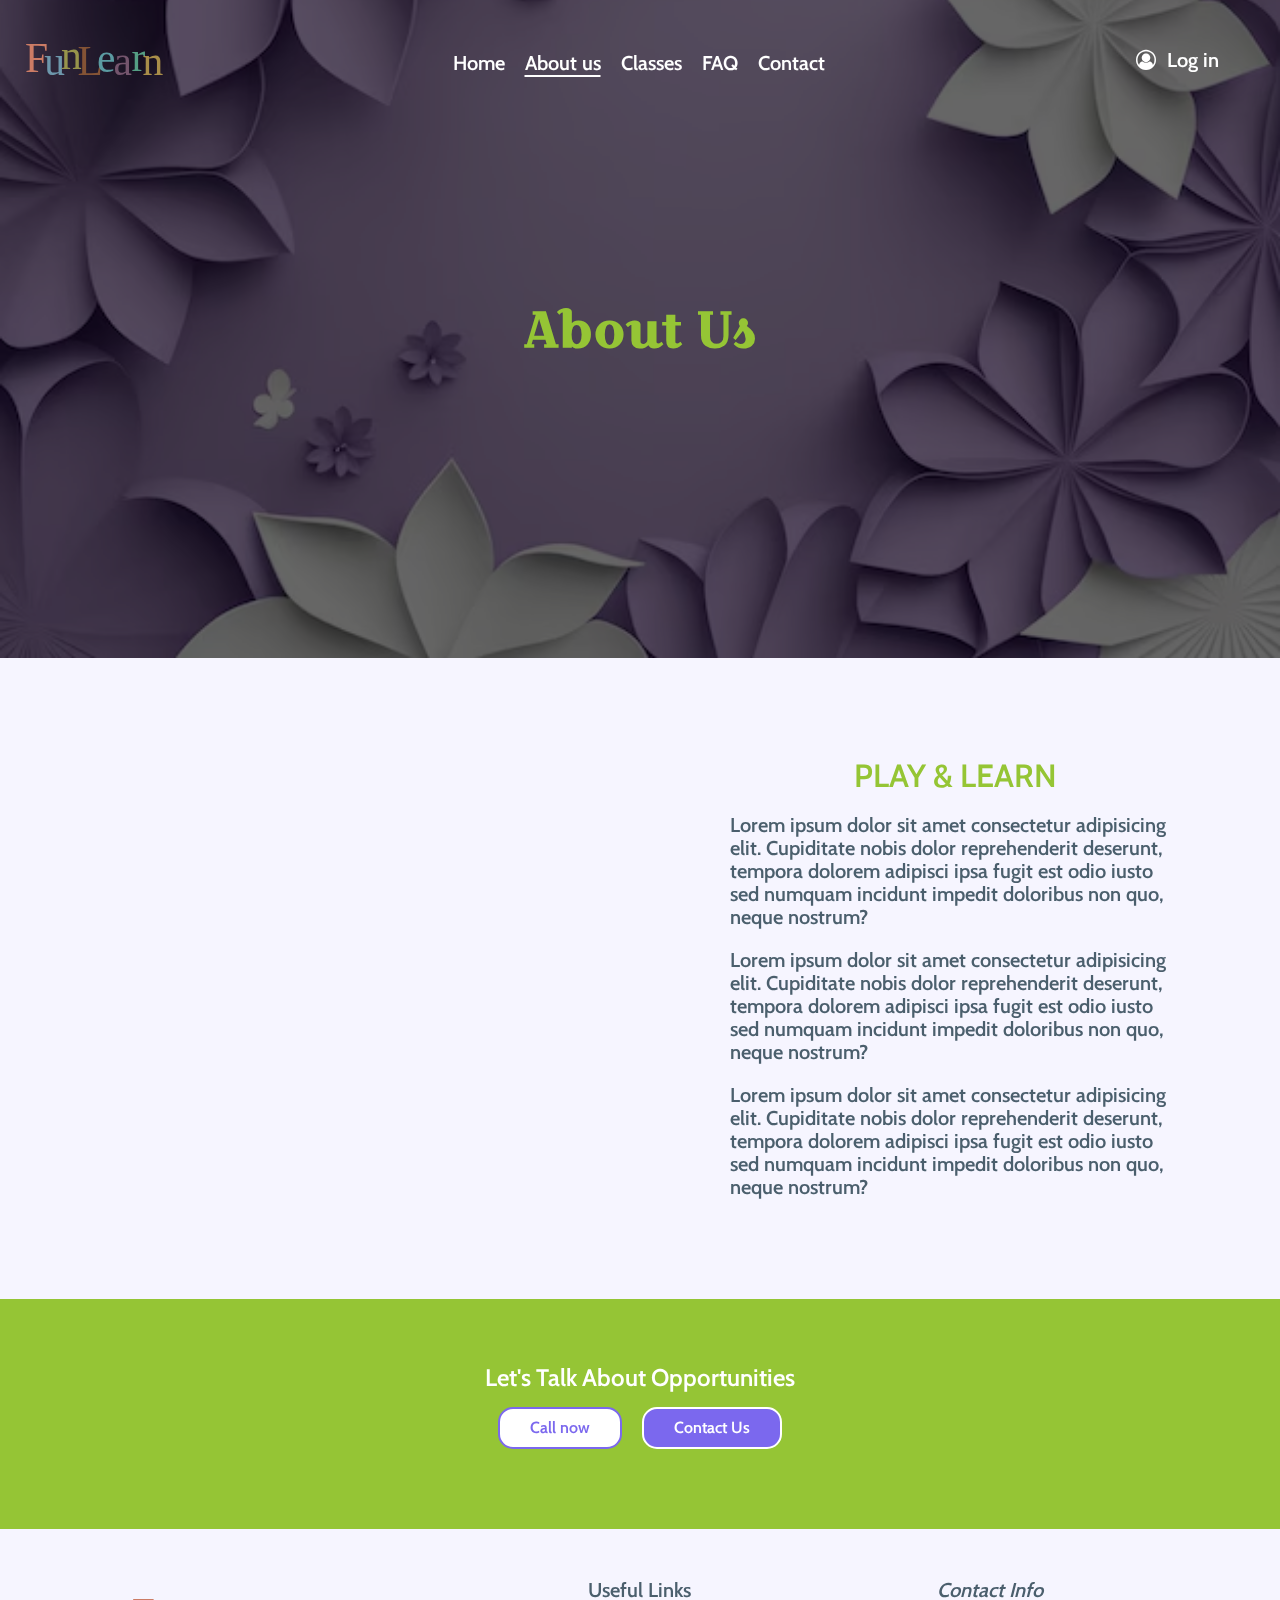
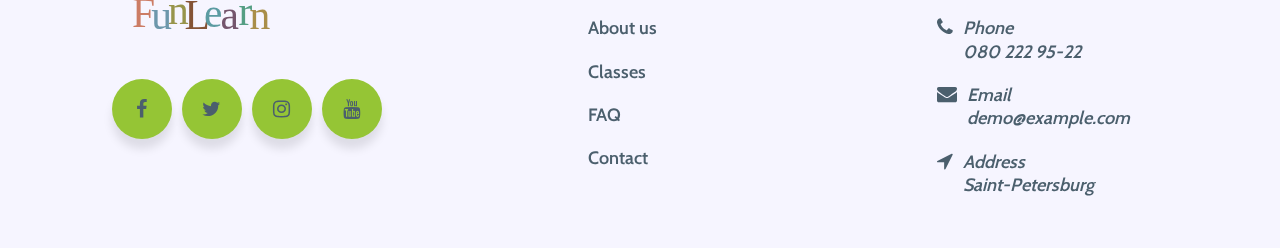
==== about.html @ a473bb12 "+ Add 5 pages: main, about, faq, classes and contact;" ====
<!DOCTYPE html>
<html lang="en">
  <head>
    <meta charset="UTF-8" />
    <meta http-equiv="X-UA-Compatible" content="IE=edge" />
    <meta name="viewport" content="width=device-width, initial-scale=1.0" />
    <title>About us</title>

    <link rel="apple-touch-icon" sizes="180x180" href="./image/favicon_package_v0.16/apple-touch-icon.png">
    <link rel="icon" type="image/png" sizes="32x32" href="./image/favicon_package_v0.16/favicon-32x32.png">
    <link rel="icon" type="image/png" sizes="16x16" href="./image/favicon_package_v0.16/favicon-16x16.png">
    <link rel="manifest" href="./image/favicon_package_v0.16/site.webmanifest">
    <link rel="mask-icon" href="./image/favicon_package_v0.16/safari-pinned-tab.svg" color="#95c535">
    <meta name="msapplication-TileColor" content="#95c535">
    <meta name="theme-color" content="#95c535">

    <link rel="stylesheet" href="./fonts/fonts.css" />
    <link rel="stylesheet" href="./style/global.css" />
    <link rel="stylesheet" href="./style/style_com.css" />
    <link rel="stylesheet" href="./style/about.css" />
  </head>
  <body>
    <header class="header">
      <a class="header__logo" href="#">
        <img src="./image/logo.svg" alt="FunLearn logo" />
      </a>
      </nav>
      <input type="checkbox" name="menu" id="menu">
      <label for="menu"><i class="font-accent icon-bar"></i></label>
      <nav class="header__menu">
        <ul class="header__list">
          <li>
            <a href="./index.html">Home</a>
          </li>
          <li class="header__list-choose">
            <a href="#">About us</a>
          </li>
          <li>
            <a href="./classes.html">Classes</a>
          </li>
          <li>
            <a href="./faq.html">FAQ</a>
          </li>
          <li>
            <a href="./contacts.html">Contact</a>
          </li>
        </ul>
      </nav>
      <div class="header__login">
        <i class="font-accent user-circle-white" aria-hidden="true"></i>
        <button class="btn-reset">Log in</button>
      </div>
    </header>
    <main>
      <section class="second__intro">
        <div class="overlay"></div>
        <div>
          <h1>About Us</h1>
        </div>
      </section>
      <section class="play">
        <iframe
          height="400"
          width="600"
          src="//www.youtube.com/embed/0TrVXySLS0A?si=LqXQRX3PyAH7FQC_">
        </iframe>
        <div>
          <h2>Play & Learn</h2>
          <p>
            Lorem ipsum dolor sit amet consectetur adipisicing elit. Cupiditate
            nobis dolor reprehenderit deserunt, tempora dolorem adipisci ipsa
            fugit est odio iusto sed numquam incidunt impedit doloribus non quo,
            neque nostrum?
          </p>
          <p>
            Lorem ipsum dolor sit amet consectetur adipisicing elit. Cupiditate
            nobis dolor reprehenderit deserunt, tempora dolorem adipisci ipsa
            fugit est odio iusto sed numquam incidunt impedit doloribus non quo,
            neque nostrum?
          </p>
          <p>
            Lorem ipsum dolor sit amet consectetur adipisicing elit. Cupiditate
            nobis dolor reprehenderit deserunt, tempora dolorem adipisci ipsa
            fugit est odio iusto sed numquam incidunt impedit doloribus non quo,
            neque nostrum?
          </p>
        </div>
        
      </section>

      <section class="contact-us">
        <h2>Let's Talk About Opportunities</h2>
        <div class="contact-us__buttons">
          <div class="btn btn-white">
            <a href="tel:0802229522">Call now</a>
          </div>
          <div class="btn btn-violet">
            <a href="./contacts.html">Contact Us</a>
          </div>
        </div>
      </section>

    </main>
    <footer class="footer">
      <div class="footer__logo">
        <img src="./image/logo.svg" alt="FunLearn logo" />
        <div class="share">
          <div class="share-button">
            <a href="https://www.facebook.com" target="_blank">
              <div class="icon"><i class="font-accent fa-facebook"></i></div>
              <span>Facebook</span>
            </a>
          </div>

          <div class="share-button">
            <a href="https://x.com" target="_blank">
              <div class="icon"><i class="font-accent fa-twitter"></i></div>
              <span>Twitter</span>
            </a>
          </div>

          <div class="share-button">
            <a href="https://www.instagram.com" target="_blank">
              <div class="icon"><i class="font-accent fa-instagram"></i></div>
              <span>Instagram</span>
            </a>
          </div>

          <div class="share-button">
            <a href="https://www.youtube.com" target="_blank">
              <div class="icon"><i class="font-accent fa-youtube"></i></div>
              <span>YouTube</span>
            </a>
          </div>
        </div>
      </div>
      <nav class="footer__navigation">
        <h4>Useful Links</h4>
        <ul>
          <li>
            <a href="./about.html" class="text">About us</a>
          </li>
          <li>
            <a href="./classes.html" class="text">Classes</a>
          </li>
          <li>
            <a href="./faq.html" class="text">FAQ</a>
          </li>
          <li>
            <a href="./contacts.html" class="text">Contact</a>
          </li>
        </ul>
      </nav>
      <address class="footer__address">
        <p>Contact Info</p>
        <ul>
          <li>
            <i class="font-accent fa-phone"></i>
            <div class="text">
              Phone<br />
            <a href="tel:0802229522">080 222 95-22</a>
            </div>
          </li>
          <li>
            <i class="font-accent fa-email"></i>
            <div class="text">
              Email<br />
              <a href="mailto:demo@example.com">demo@example.com</a>
            </div>
          </li>
          <li>
            <i class="font-accent fa-location"></i>
            <div class="text">Address<br />Saint-Petersburg</div>
          </li>
        </ul>
      </address>
    </footer>

    <script src="https://ajax.googleapis.com/ajax/libs/jquery/3.5.1/jquery.min.js"></script>
    <script src="./scripts/scripts.js"></script>
  </body>
</html>
---- fonts/fonts.css ----
@font-face {
  font-family: Cabin;
  src: url(./Cabin-SemiBold.ttf) format('truetype');
  font-weight: 600;
}

@font-face {
  font-family: "Croissant One";
  src: url(./CroissantOne-Regular.ttf) format('truetype');
  font-weight: 400;
}

@font-face{
  font-family: FontAwesome;
  src:
    url(./fontawesome-webfont.woff2) format('woff2'),
    url(./fontawesome-webfont.woff) format('woff'),
    url(./fontawesome-webfont.ttf) format('truetype'),
    url(./fontawesome-webfont.svg) format('svg');
  font-weight: normal;
  font-style: normal
}
---- style/global.css ----
body {
  margin: 0 auto;
  box-sizing: border-box;
  color: #fff;
  font-family: Cabin, sans-serif;
  line-height: 1.15;
}

h1,
h2,
h3,
h4,
h5,
h6,
p,
ul,
ol,
li {
  margin: 0;
  padding: 0;
}

a {
  color: inherit;
  text-decoration: none;
}

img {
  width: 100%;
}

button {
  font-family: Cabin, sans-serif;
  font-size: 20px;
  line-height: 1.4;
  cursor: pointer;
}
---- style/style_com.css ----
/* HEADER */

.header {
  display: grid;
  grid-template-columns: min-content min-content 1fr 200px;
  align-items: end;
  justify-items: center;
  position: fixed;
  width: 100%;
  z-index: 10;
  padding: 25px 0;
  font-size: 20px;
}

.header__logo {
  width: 180px;
  height: 50px;
}

.header input {
  display: none;
}

.header label {
  font-size: 20px;
  cursor: pointer;
  visibility: hidden;
  opacity: 0;
}

.header__list {
  display: flex;
  align-items: center;
  gap: 20px;
  list-style: none;
}

.header__list-choose {
  text-decoration: underline;
  text-underline-offset: 5px;
}

.font-accent {
  display: inline-block;
  font: normal normal normal 14px/1 FontAwesome;
  font-size:inherit;
  text-rendering: auto;
  -webkit-font-smoothing: antialiased;
  -moz-osx-font-smoothing: grayscale
}

.user-circle-white:before {
  content:"\f2be"
}

.icon-bar:before {
  content:"\f0c9";
}

.btn-reset {
  border: none;
  background: transparent;
  color: #fff; 
}

/* INTRO */

.btn {
  border-radius: 15px;
  padding: 10px 30px;
  text-decoration: none;
}

.btn-white {
  border: 2px solid #7b68ee;
  background-color: #fff;
  color: #7b68ee;
}

.btn-violet {
  border: 2px solid #fff;
  background-color: #7b68ee;
  color: #fff;
}

.btn:hover {
  box-shadow: rgba(0, 0, 0, .3) 2px 8px 8px -5px;
  transform: translate(0, 1px);
}

.overlay {
  position: absolute;
  inset: 0;
  background: rgb(0, 0, 0, 0.6);
}

.second__intro {
  position: relative;
  background-image: url(../image/origami.jpg);
  background-repeat: no-repeat;
  background-position: bottom;
  background-size: cover;
  padding: 300px 350px;
}

.second__intro h1 {
  position: relative;
  z-index: 1;
  font-family: "Croissant One", cursive;
  font-weight: 700;
  font-size: 50px;
  text-align: center;
  color: #95c535;
}

/* FOOTER */

.footer {
  background-color: #f6f5ff;
  color: #4b5f6d;
  padding: 50px;
  display: grid;
  grid-template-columns: repeat(3, 1fr);
  justify-items: center;
  font-size: 20px;
  border-top: #95c535 solid 30px;
}

.footer__logo {
  display: flex;
  flex-direction: column;
  gap: 30px;
  max-width: 400px;
}

.footer__logo img {
  width: 180px;
  height: 70px;
}

.share {
  display: grid;
  grid-template-columns: repeat(4, 1fr);
}

.share-button {
  display: inline-block;
  height: 60px;
  width: 60px;
  float: left;
  margin: 0 5px;
  background: #95c535;
  border-radius: 50px;
  cursor: pointer;
  box-shadow: rgba(0, 0, 0, 0.1) 0 10px 10px;
  transition: all 0.5s ease-out;
  overflow: hidden;
}

.share-button:hover {
  width: 160px;
}

.icon {
  display: inline-block;
  height: 60px;
  width: 60px;
  text-align: center;
  border-radius: 50px;
  box-sizing: border-box;
  line-height: 60px;
}

.icon i {
  line-height: 60px;
}

.fa-facebook:before {
  content:"\f09a"
}

.fa-twitter:before {
  content:"\f099"
}

.fa-instagram:before {
  content:"\f16d"
}

.fa-youtube:before {
  content:"\f167"
}

.footer__navigation {
  display: flex;
  flex-direction: column;
  gap: 15px;
}

.footer__address {
  display: flex;
  flex-direction: column;
  gap: 15px;
}

.fa-phone:before {
  content:"\f095";
}

.fa-email:before {
  content:"\f0e0";
}

.fa-location:before {
  content:"\f124";
}

.footer ul {
  list-style: none;
  display: flex;
  flex-direction: column;
  gap: 20px;
}

.footer ul li {
  display: flex;
  gap: 10px;
}

.text {
  line-height: 1.3;
  font-size: 18px;
}

@media all and (min-width: 481px) and (max-width: 899px){
  .header {
    grid-template-columns: min-content 1fr 100px;
  }

  .header label {
    visibility: visible;
    opacity: 1;
  }

  .header__menu {
    position: absolute;
    top: 100%;
    right: 0;
    width: 100%;
    background: #fff;
    color: #4b5f6d;
    border: #4b5f6d solid 2px;
    transform-origin: top;
    transform: scale(0);
    opacity: 0;
    box-sizing: border-box;
  }

  .header__logo {
    order: 0;
  }

  .header__login {
    order: 1;
  }

  .header label {
    order: 2;
  }

  .header input {
    order: 2;
  }

  .header__list {
    flex-direction: column;
  }

  .header input:checked ~ .header__menu {
    transform: scale(1);
    opacity: 1;
  }

  .second__intro {
    padding: 300px 150px;
  }

  .footer {
    padding: 25px;
    grid-template-columns: repeat(2, 1fr);
    grid-template-rows: repeat(2, 1fr);
    justify-items: start;
  }

  .footer__logo {
    grid-column: 1 / span 2;
  }
}

@media all and (max-width: 480px) {
  .header {
    grid-template-columns: 150px 1fr 50px;
  }

  .header label {
    visibility: visible;
    opacity: 1;
  }

  .header__menu {
    position: absolute;
    top: 100%;
    right: 0;
    width: 100%;
    background: #fff;
    color: #4b5f6d;
    border: #4b5f6d solid 2px;
    transform-origin: top;
    transform: scale(0);
    opacity: 0;
  }

  .header__logo {
    order: 0;
  }

  .header__login {
    order: 1;
  }

  .header label {
    order: 2;
  }

  .header input {
    order: 2;
  }

  .header__list {
    flex-direction: column;
  }

  .header input:checked ~ .header__menu {
    transform: scale(1);
    opacity: 1;
  }

  .second__intro {
    padding: 300px 0;
  }

  .footer {
    padding: 5px;
    grid-template-columns: 1fr;
    grid-template-rows: 1fr min-content min-content;
    justify-items: start;
    gap: 20px;
  }

  .footer__navigation {
    border-top: #95c535 solid 5px;
    width: 100%;
  }

  .footer__address {
    border-top: #95c535 solid 5px;
    width: 100%;
  }

  .share {
    display: grid;
    grid-template-columns: 175px 175px;
    grid-template-rows: 1fr 1fr;
  }
}
---- style/about.css ----
.play {
  display: grid;
  grid-template-columns: repeat(2, 1fr);
  gap: 30px;
  background-color: #f6f5ff;
  color: #4b5f6d;
  padding: 100px;
  justify-items: center;
}

.play iframe {
  border: none;
}

.play div {
  display: flex;
  flex-direction: column;
  gap: 20px;
  font-size: 20px;
}

.play h2 {
  font-size: 32px;
  color: #95c535;
  text-align: center;
  text-transform: uppercase;
}

/* CONTACT US */

.contact-us {
  background-color: #95c535;
  padding: 50px;
  text-align: center;
}

.contact-us h2 {
  padding: 15px 0;
}

.contact-us__buttons {
  display: flex;
  gap: 20px;
  justify-content: center;
}
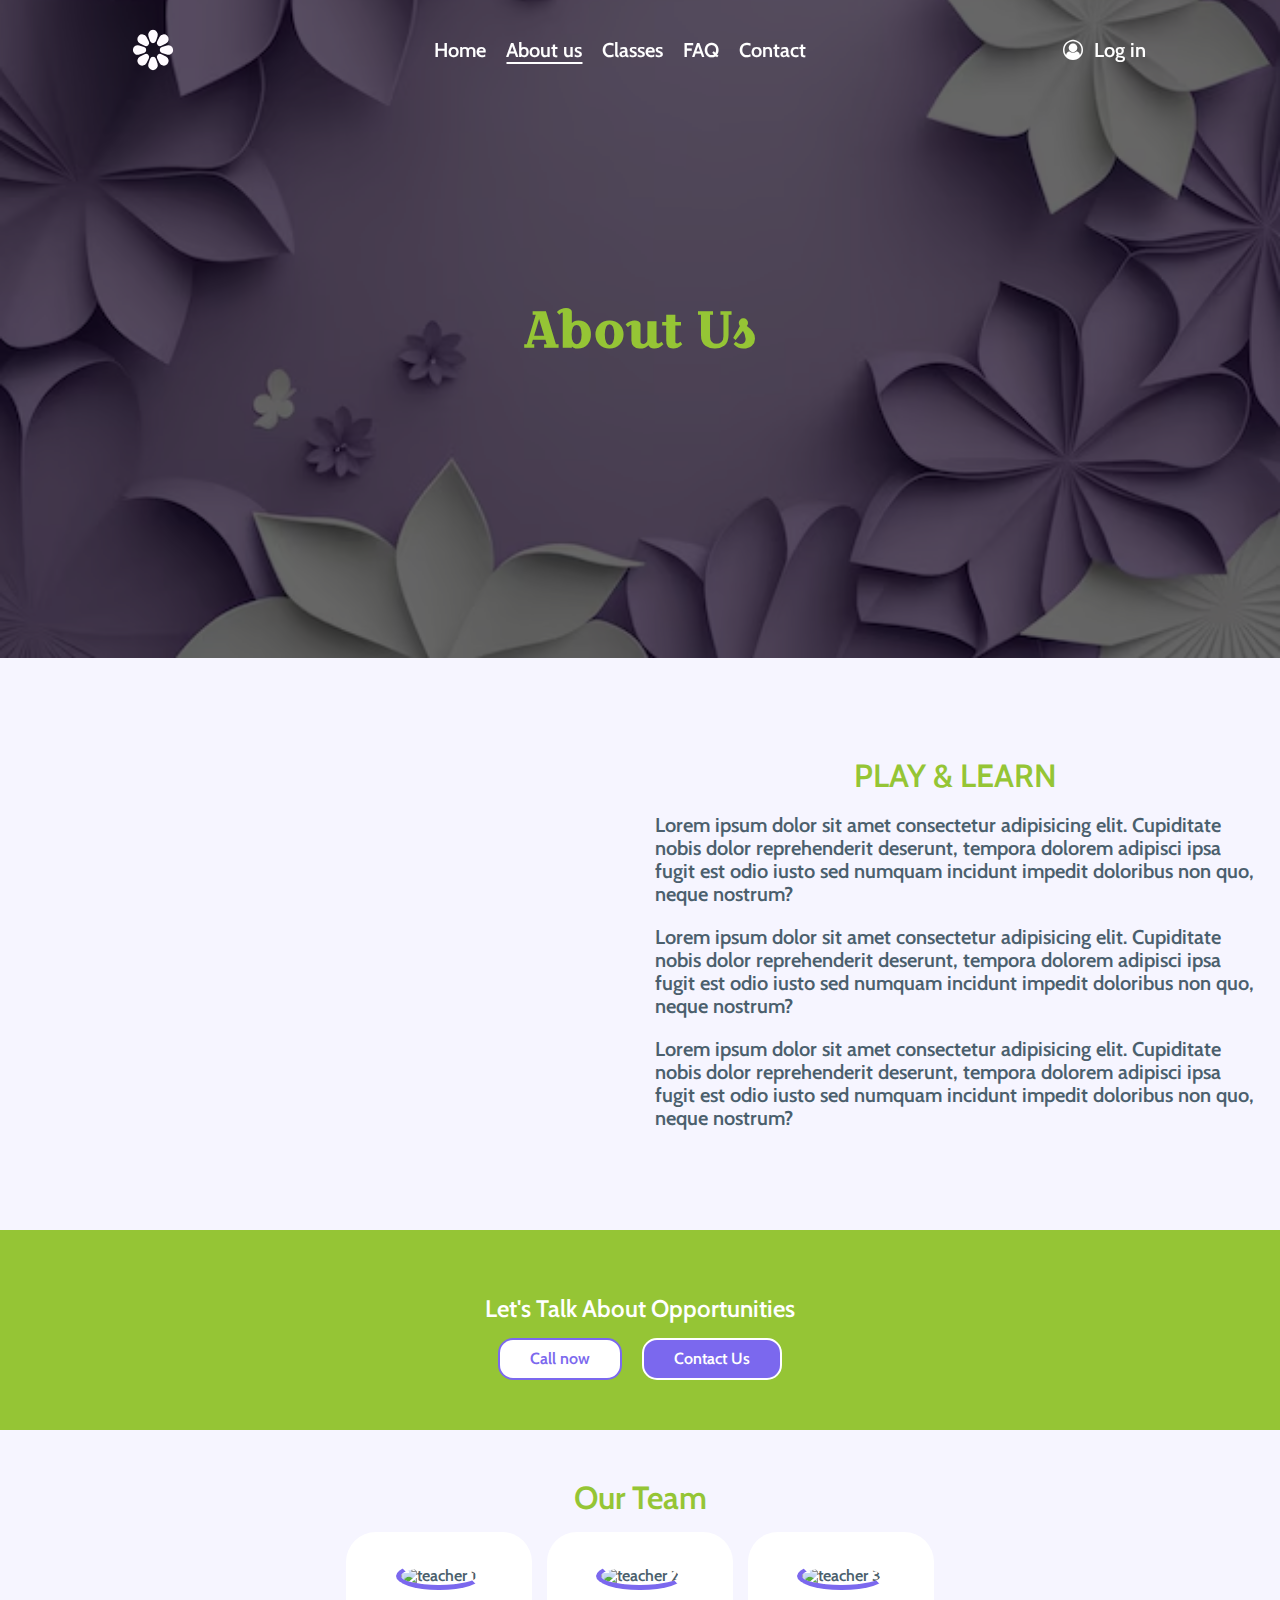
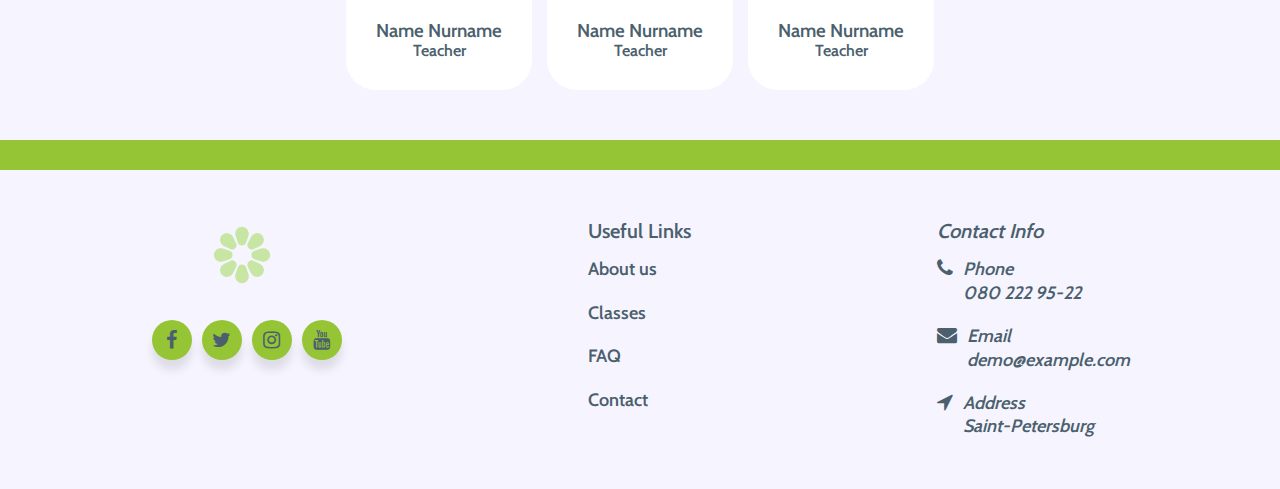
==== commit 600c5beb: "* optimaze images;" ====
--- a/about.html
+++ b/about.html
@@ -6,13 +6,34 @@
     <meta name="viewport" content="width=device-width, initial-scale=1.0" />
     <title>About us</title>
 
-    <link rel="apple-touch-icon" sizes="180x180" href="./image/favicon_package_v0.16/apple-touch-icon.png">
-    <link rel="icon" type="image/png" sizes="32x32" href="./image/favicon_package_v0.16/favicon-32x32.png">
-    <link rel="icon" type="image/png" sizes="16x16" href="./image/favicon_package_v0.16/favicon-16x16.png">
-    <link rel="manifest" href="./image/favicon_package_v0.16/site.webmanifest">
-    <link rel="mask-icon" href="./image/favicon_package_v0.16/safari-pinned-tab.svg" color="#95c535">
-    <meta name="msapplication-TileColor" content="#95c535">
-    <meta name="theme-color" content="#95c535">
+    <link
+      rel="apple-touch-icon"
+      sizes="180x180"
+      href="./image/favicon_package_v0.16/apple-touch-icon.png"
+    />
+    <link
+      rel="icon"
+      type="image/png"
+      sizes="32x32"
+      href="./image/favicon_package_v0.16/favicon-32x32.png"
+    />
+    <link
+      rel="icon"
+      type="image/png"
+      sizes="16x16"
+      href="./image/favicon_package_v0.16/favicon-16x16.png"
+    />
+    <link
+      rel="manifest"
+      href="./image/favicon_package_v0.16/site.webmanifest"
+    />
+    <link
+      rel="mask-icon"
+      href="./image/favicon_package_v0.16/safari-pinned-tab.svg"
+      color="#95c535"
+    />
+    <meta name="msapplication-TileColor" content="#95c535" />
+    <meta name="theme-color" content="#95c535" />
 
     <link rel="stylesheet" href="./fonts/fonts.css" />
     <link rel="stylesheet" href="./style/global.css" />
@@ -24,8 +45,7 @@
       <a class="header__logo" href="#">
         <img src="./image/logo.svg" alt="FunLearn logo" />
       </a>
-      </nav>
-      <input type="checkbox" name="menu" id="menu">
+      <input type="checkbox" name="menu" id="menu" />
       <label for="menu"><i class="font-accent icon-bar"></i></label>
       <nav class="header__menu">
         <ul class="header__list">
@@ -52,20 +72,23 @@
       </div>
     </header>
     <main>
-      <section class="second__intro">
+      <section class="second__intro" id="top">
         <div class="overlay"></div>
         <div>
           <h1>About Us</h1>
         </div>
       </section>
       <section class="play">
-        <iframe
-          height="400"
-          width="600"
-          src="//www.youtube.com/embed/0TrVXySLS0A?si=LqXQRX3PyAH7FQC_">
-        </iframe>
+        <div class="video-container">
+          <iframe width="392" height="220" 
+            src="https://www.youtube.com/embed/fKibOIc2xuM?si=exuP9U2EZQKLA6Qq" 
+            title="YouTube video player" frameborder="0" 
+            allow="accelerometer; autoplay; clipboard-write; encrypted-media; gyroscope; picture-in-picture; web-share" 
+            referrerpolicy="strict-origin-when-cross-origin" allowfullscreen>
+          </iframe>
+        </div>
         <div>
-          <h2>Play & Learn</h2>
+          <h2>Play &amp; Learn</h2>
           <p>
             Lorem ipsum dolor sit amet consectetur adipisicing elit. Cupiditate
             nobis dolor reprehenderit deserunt, tempora dolorem adipisci ipsa
@@ -85,7 +108,6 @@
             neque nostrum?
           </p>
         </div>
-        
       </section>
 
       <section class="contact-us">
@@ -100,6 +122,60 @@
         </div>
       </section>
 
+      <section class="teachers">
+        <h2>Our team</h2>
+        <div class="teacher__cards">
+          <div class="card">
+            <div class="card-image">
+              <img src="https://avatar.iran.liara.run/public/girl?username=Maria" alt="teacher 1" />
+              <div class="card-overlay">
+                <a href="https://www.instagram.com" target="_blank">
+                  <div class="icon">
+                    <i class="font-accent fa-instagram"></i>
+                  </div>
+                </a>
+              </div>
+            </div>
+            <div class="card-text">
+              <h3>name nurname</h3>
+              <span>teacher</span>
+            </div>
+          </div>
+          <div class="card">
+            <div class="card-image">
+              <img src="https://avatar.iran.liara.run/public/boy?username=Scott" alt="teacher 2" />
+              <div class="card-overlay">
+                <a href="https://www.instagram.com" target="_blank">
+                  <div class="icon">
+                    <i class="font-accent fa-instagram"></i>
+                  </div>
+                </a>
+              </div>
+            </div>
+            <div class="card-text">
+              <h3>name nurname</h3>
+              <span>teacher</span>
+            </div>
+          </div>
+          <div class="card">
+            <div class="card-image">
+              <img src="https://avatar.iran.liara.run/public/boy" alt="teacher 3" />
+              <div class="card-overlay">
+                <a href="https://www.instagram.com" target="_blank">
+                  <div class="icon">
+                    <i class="font-accent fa-instagram"></i>
+                  </div>
+                </a>
+              </div>
+            </div>
+            <div class="card-text">
+              <h3>name nurname</h3>
+              <span>teacher</span>
+            </div>
+          </div>
+        </div>
+      </section>
+      <a href="#top" class="gotopbtn"><i class="font-accent topup"></i></a>
     </main>
     <footer class="footer">
       <div class="footer__logo">
@@ -108,28 +184,24 @@
           <div class="share-button">
             <a href="https://www.facebook.com" target="_blank">
               <div class="icon"><i class="font-accent fa-facebook"></i></div>
-              <span>Facebook</span>
             </a>
           </div>
 
           <div class="share-button">
             <a href="https://x.com" target="_blank">
               <div class="icon"><i class="font-accent fa-twitter"></i></div>
-              <span>Twitter</span>
             </a>
           </div>
 
           <div class="share-button">
             <a href="https://www.instagram.com" target="_blank">
               <div class="icon"><i class="font-accent fa-instagram"></i></div>
-              <span>Instagram</span>
             </a>
           </div>
 
           <div class="share-button">
             <a href="https://www.youtube.com" target="_blank">
               <div class="icon"><i class="font-accent fa-youtube"></i></div>
-              <span>YouTube</span>
             </a>
           </div>
         </div>
@@ -158,7 +230,7 @@
             <i class="font-accent fa-phone"></i>
             <div class="text">
               Phone<br />
-            <a href="tel:0802229522">080 222 95-22</a>
+              <a href="tel:0802229522">080 222 95-22</a>
             </div>
           </li>
           <li>
--- a/style/style_com.css
+++ b/style/style_com.css
@@ -1,20 +1,24 @@
 /* HEADER */
 
 .header {
-  display: grid;
-  grid-template-columns: min-content min-content 1fr 200px;
-  align-items: end;
-  justify-items: center;
   position: fixed;
+  z-index: 10;
+  display: flex;
+  justify-content: space-around;
+  align-items: center;
   width: 100%;
-  z-index: 10;
   padding: 25px 0;
   font-size: 20px;
 }
 
 .header__logo {
-  width: 180px;
+  width: 50px;
   height: 50px;
+}
+
+.header__logo img {
+  filter: invert(1) brightness(1000%);
+  transition: filter 0.3s ease;
 }
 
 .header input {
@@ -22,10 +26,9 @@
 }
 
 .header label {
+  display: none;
   font-size: 20px;
   cursor: pointer;
-  visibility: hidden;
-  opacity: 0;
 }
 
 .header__list {
@@ -46,21 +49,43 @@
   font-size:inherit;
   text-rendering: auto;
   -webkit-font-smoothing: antialiased;
-  -moz-osx-font-smoothing: grayscale
+  -moz-osx-font-smoothing: grayscale;
 }
 
 .user-circle-white:before {
-  content:"\f2be"
+  content:"\f2be";
 }
 
 .icon-bar:before {
   content:"\f0c9";
 }
 
+.topup:before {
+  content:"\f062";
+}
+
+.gotopbtn {
+  position: fixed;
+  right: 50px;
+  bottom: 40px;
+  display: none;
+  width: 50px;
+  height: 50px;
+  border-radius: 15px;
+  color: #fff;
+  font-size: 24px;
+  line-height: 50px;
+  text-align: center;
+  text-decoration: none;
+  background-color: #7b68ee;
+  border: #fff solid 5px;
+  z-index: 100;
+}
+
 .btn-reset {
   border: none;
-  background: transparent;
-  color: #fff; 
+  color: #fff;
+  background: transparent; 
 }
 
 /* INTRO */
@@ -73,14 +98,14 @@
 
 .btn-white {
   border: 2px solid #7b68ee;
+  color: #7b68ee;
   background-color: #fff;
-  color: #7b68ee;
 }
 
 .btn-violet {
   border: 2px solid #fff;
+  color: #fff;
   background-color: #7b68ee;
-  color: #fff;
 }
 
 .btn:hover {
@@ -96,34 +121,34 @@
 
 .second__intro {
   position: relative;
+  padding: 300px 350px;
   background-image: url(../image/origami.jpg);
   background-repeat: no-repeat;
   background-position: bottom;
   background-size: cover;
-  padding: 300px 350px;
 }
 
 .second__intro h1 {
   position: relative;
   z-index: 1;
+  color: #95c535;
   font-family: "Croissant One", cursive;
   font-weight: 700;
   font-size: 50px;
   text-align: center;
-  color: #95c535;
 }
 
 /* FOOTER */
 
 .footer {
-  background-color: #f6f5ff;
-  color: #4b5f6d;
-  padding: 50px;
   display: grid;
   grid-template-columns: repeat(3, 1fr);
   justify-items: center;
+  border-top: #95c535 solid 30px;
+  padding: 50px;
+  color: #4b5f6d;
   font-size: 20px;
-  border-top: #95c535 solid 30px;
+  background-color: #f6f5ff;
 }
 
 .footer__logo {
@@ -141,54 +166,46 @@
 .share {
   display: grid;
   grid-template-columns: repeat(4, 1fr);
+  gap: 10px;
 }
 
 .share-button {
-  display: inline-block;
-  height: 60px;
-  width: 60px;
-  float: left;
-  margin: 0 5px;
+  width: 40px;
+  height: 40px;
+  border-radius: 50px;
+  box-shadow: rgba(0, 0, 0, 0.1) 0 10px 10px;
   background: #95c535;
-  border-radius: 50px;
   cursor: pointer;
-  box-shadow: rgba(0, 0, 0, 0.1) 0 10px 10px;
-  transition: all 0.5s ease-out;
-  overflow: hidden;
-}
-
-.share-button:hover {
-  width: 160px;
 }
 
 .icon {
   display: inline-block;
-  height: 60px;
-  width: 60px;
+  box-sizing: border-box;
+  width: 40px;
+  height: 40px;
+  border-radius: 50%;
+  line-height: 40px;
   text-align: center;
-  border-radius: 50px;
-  box-sizing: border-box;
-  line-height: 60px;
 }
 
 .icon i {
-  line-height: 60px;
+  line-height: 40px;
 }
 
 .fa-facebook:before {
-  content:"\f09a"
+  content:"\f09a";
 }
 
 .fa-twitter:before {
-  content:"\f099"
+  content:"\f099";
 }
 
 .fa-instagram:before {
-  content:"\f16d"
+  content:"\f16d";
 }
 
 .fa-youtube:before {
-  content:"\f167"
+  content:"\f167";
 }
 
 .footer__navigation {
@@ -216,10 +233,10 @@
 }
 
 .footer ul {
-  list-style: none;
   display: flex;
   flex-direction: column;
   gap: 20px;
+  list-style: none;
 }
 
 .footer ul li {
@@ -228,8 +245,8 @@
 }
 
 .text {
+  font-size: 18px;
   line-height: 1.3;
-  font-size: 18px;
 }
 
 @media all and (min-width: 481px) and (max-width: 899px){
@@ -238,8 +255,76 @@
   }
 
   .header label {
-    visibility: visible;
+    display: inline-block;
+  }
+
+  .header__menu {
+    position: absolute;
+    top: 100%;
+    right: 0;
+    box-sizing: border-box;
+    width: 100%;
+    border: #c7e6a3 solid 2px;
+    opacity: 0;
+    color: #c7e6a3;
+    background: #fff;
+    transform: scale(0);
+    transform-origin: top;
+  }
+
+  .header__logo {
+    order: 0;
+  }
+
+  .header__login {
+    order: 1;
+  }
+
+  .header label {
+    order: 2;
+  }
+
+  .header input {
+    order: 2;
+  }
+
+  .header__list {
+    flex-direction: column;
+  }
+
+  .header input:checked ~ .header__menu {
     opacity: 1;
+    transform: scale(1);
+  }
+
+  .second__intro {
+    padding: 300px 150px;
+  }
+
+  .footer {
+    grid-template-columns: repeat(2, 1fr);
+    grid-template-rows: repeat(2, 1fr);
+    justify-items: start;
+    padding: 25px;
+  }
+
+  .footer__logo {
+    grid-column: 1 / span 2;
+  }
+
+  .gotopbtn {
+    right: 30px;
+    bottom: 20px;
+  }
+}
+
+@media all and (max-width: 480px) {
+  .header {
+    grid-template-columns: 150px 1fr 50px;
+  }
+
+  .header label {
+    display: inline-block;
   }
 
   .header__menu {
@@ -247,17 +332,17 @@
     top: 100%;
     right: 0;
     width: 100%;
+    border: #c7e6a3 solid 2px;
+    opacity: 0;
+    color: #c7e6a3;
     background: #fff;
-    color: #4b5f6d;
-    border: #4b5f6d solid 2px;
+    transform: scale(0);
     transform-origin: top;
-    transform: scale(0);
-    opacity: 0;
-    box-sizing: border-box;
   }
 
   .header__logo {
     order: 0;
+    padding-left: 20px;
   }
 
   .header__login {
@@ -277,72 +362,8 @@
   }
 
   .header input:checked ~ .header__menu {
+    opacity: 1;
     transform: scale(1);
-    opacity: 1;
-  }
-
-  .second__intro {
-    padding: 300px 150px;
-  }
-
-  .footer {
-    padding: 25px;
-    grid-template-columns: repeat(2, 1fr);
-    grid-template-rows: repeat(2, 1fr);
-    justify-items: start;
-  }
-
-  .footer__logo {
-    grid-column: 1 / span 2;
-  }
-}
-
-@media all and (max-width: 480px) {
-  .header {
-    grid-template-columns: 150px 1fr 50px;
-  }
-
-  .header label {
-    visibility: visible;
-    opacity: 1;
-  }
-
-  .header__menu {
-    position: absolute;
-    top: 100%;
-    right: 0;
-    width: 100%;
-    background: #fff;
-    color: #4b5f6d;
-    border: #4b5f6d solid 2px;
-    transform-origin: top;
-    transform: scale(0);
-    opacity: 0;
-  }
-
-  .header__logo {
-    order: 0;
-  }
-
-  .header__login {
-    order: 1;
-  }
-
-  .header label {
-    order: 2;
-  }
-
-  .header input {
-    order: 2;
-  }
-
-  .header__list {
-    flex-direction: column;
-  }
-
-  .header input:checked ~ .header__menu {
-    transform: scale(1);
-    opacity: 1;
   }
 
   .second__intro {
@@ -350,26 +371,27 @@
   }
 
   .footer {
-    padding: 5px;
     grid-template-columns: 1fr;
     grid-template-rows: 1fr min-content min-content;
-    justify-items: start;
+    justify-items: center;
     gap: 20px;
+    padding: 5px;
   }
 
   .footer__navigation {
+    width: 100%;
     border-top: #95c535 solid 5px;
+    padding-top: 10px;
+  }
+
+  .footer__address {
     width: 100%;
-  }
-
-  .footer__address {
     border-top: #95c535 solid 5px;
-    width: 100%;
-  }
-
-  .share {
-    display: grid;
-    grid-template-columns: 175px 175px;
-    grid-template-rows: 1fr 1fr;
+    padding-top: 10px;
+  }
+
+  .gotopbtn {
+    right: 15px;
+    bottom: 10px;
   }
 }--- a/style/about.css
+++ b/style/about.css
@@ -1,14 +1,26 @@
 .play {
   display: grid;
   grid-template-columns: repeat(2, 1fr);
+  justify-items: center;
   gap: 30px;
+  padding: 100px 25px;
+  color: #4b5f6d;
   background-color: #f6f5ff;
-  color: #4b5f6d;
-  padding: 100px;
-  justify-items: center;
+}
+
+.video-container {
+  position: relative;
+  display: block;
+  width: 100%;
+  padding-bottom:56.25%;
 }
 
 .play iframe {
+  position: absolute; 
+  top: 0; 
+  left: 0;
+  width: 100%;
+  height: 100%;
   border: none;
 }
 
@@ -20,8 +32,8 @@
 }
 
 .play h2 {
+  color: #95c535;
   font-size: 32px;
-  color: #95c535;
   text-align: center;
   text-transform: uppercase;
 }
@@ -29,9 +41,9 @@
 /* CONTACT US */
 
 .contact-us {
-  background-color: #95c535;
   padding: 50px;
   text-align: center;
+  background-color: #95c535;
 }
 
 .contact-us h2 {
@@ -40,6 +52,104 @@
 
 .contact-us__buttons {
   display: flex;
+  justify-content: center;
   gap: 20px;
+}
+
+/* TEACHERS */
+
+.teachers {
+  display: flex;
+  flex-direction: column;
+  gap: 15px;
+  padding: 50px;
+  color: #4b5f6d;
+  background-color: #f6f5ff;
+}
+
+.teachers h2 {
+  color: #95c535;
+  font-size: 32px;
+  text-align: center;
+  text-transform: capitalize;
+}
+
+.teacher__cards{
+  display: flex;
+  flex: 1 0 auto;
   justify-content: center;
+  gap: 15px;
+}
+
+.card {
+  display: flex;
+  flex-direction: column;
+  align-items: center;
+  gap: 30px;
+  border-radius: 30px;
+  padding: 30px;
+  background-color: #fff;
+}
+
+.card-image {
+  position: relative;
+  max-width: 200px;
+  transition: 0.5s ease all;
+}
+
+.card-image img {
+  border: 5px solid #fff;
+  border-radius: 50%;
+  border-bottom-color: #7b68ee;
+  border-left-color: #7b68ee;
+}
+
+.card-overlay {
+  position: absolute;
+  bottom: 20px;
+  left: 20px;
+  display: none;
+  border-radius: 50%;
+  background-color: #7b68ee;
+}
+
+.card-image:hover {
+  transform: scale(1.2);
+}
+
+.card-image:hover .card-overlay {
+  display: block;
+}
+
+.card-text {
+  text-align: center;
+  text-transform: capitalize;
+}
+
+@media all and (min-width: 481px) and (max-width: 899px){
+  .play {
+    grid-template-columns: 1fr;
+    grid-template-rows: 1fr min-content;
+    padding: 20px;
+  }
+
+  .teachers {
+    padding: 50px 20px;
+  }
+}
+
+@media all and (max-width: 480px) {
+  .play {
+    grid-template-columns: 1fr;
+    grid-template-rows: 1fr min-content;
+    padding: 20px;
+  }
+
+  .teachers {
+    padding: 50px 20px;
+  }
+
+  .teacher__cards {
+    flex-direction: column;
+  }
 }